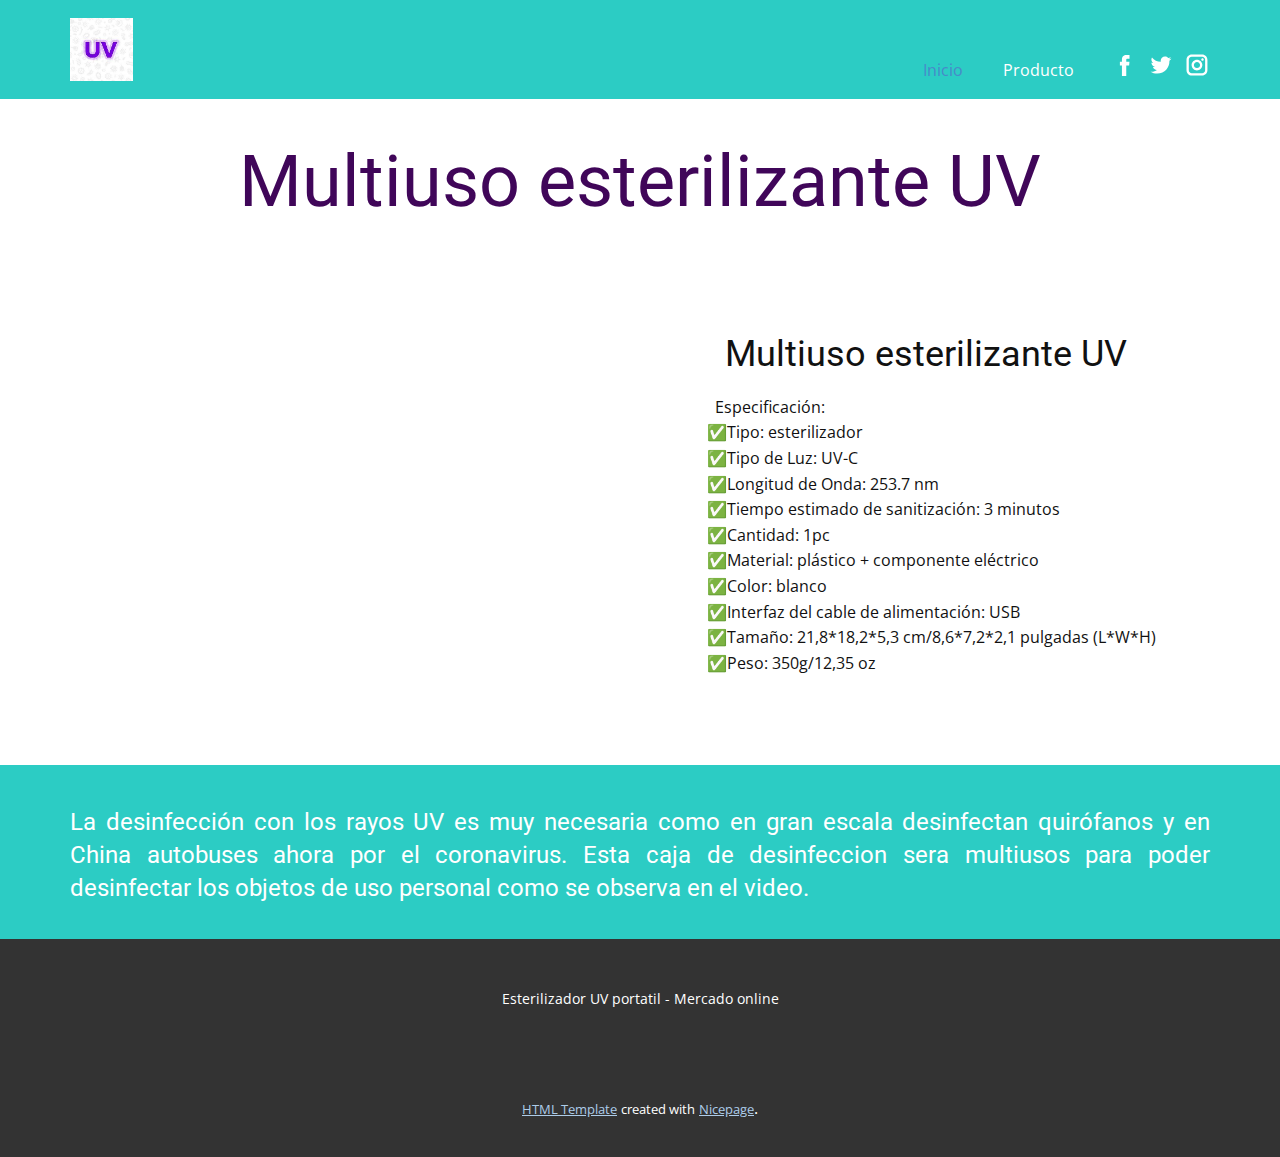
==== index.html @ 3eacc1e9 "1" ====
<!DOCTYPE html>
<html style="font-size: 16px;">
  <head>
    <meta name="viewport" content="width=device-width, initial-scale=1.0">
    <meta charset="utf-8">
    <meta name="keywords" content="Esterilizador UV portatil, El diseño de la luz indicadora facilita a los usuarios
conocer la etapa de desinfección, práctica y conveniente.
Transmisión de voz función
El esterilizador de teléfono admite la función de
transmisió voz en inglés, brindándote una mejor experiencia de uso., Multiuso esterilizante UV">
    <meta name="description" content="">
    <meta name="page_type" content="np-template-header-footer-from-plugin">
    <title>Inicio</title>
    <link rel="stylesheet" href="nicepage.css" media="screen">
<link rel="stylesheet" href="Inicio.css" media="screen">
    <script class="u-script" type="text/javascript" src="jquery.js" defer=""></script>
    <script class="u-script" type="text/javascript" src="nicepage.js" defer=""></script>
    <meta name="generator" content="Nicepage 2.25.0, nicepage.com">
    
    
    
    
    <link id="u-theme-google-font" rel="stylesheet" href="https://fonts.googleapis.com/css?family=Roboto:100,100i,300,300i,400,400i,500,500i,700,700i,900,900i|Open+Sans:300,300i,400,400i,600,600i,700,700i,800,800i">
    <script type="application/ld+json">{
		"@context": "http://schema.org",
		"@type": "Organization",
		"name": "",
		"url": "index.html",
		"logo": "images/uvlogo.jpg",
		"sameAs": []
}</script>
    <meta property="og:title" content="Inicio">
    <meta property="og:type" content="website">
    <meta name="theme-color" content="#478ac9">
    <link rel="canonical" href="index.html">
    <meta property="og:url" content="index.html">
  </head>
  <body data-home-page="Inicio.html" data-home-page-title="Inicio" class="u-body"><header class="u-align-center-sm u-align-center-xs u-clearfix u-header u-palette-4-base u-header" id="sec-c122"><div class="u-clearfix u-sheet u-sheet-1">
        <a href="https://nicepage.com" class="u-image u-logo u-image-1" data-image-width="225" data-image-height="225">
          <img src="images/uvlogo.jpg" class="u-logo-image u-logo-image-1" data-image-width="63">
        </a>
        <div class="u-social-icons u-spacing-10 u-social-icons-1">
          <a class="u-social-url" target="_blank" href="">
            <span class="u-icon u-icon-circle u-social-facebook u-social-type-logo u-icon-1">
              <svg class="u-svg-link" preserveAspectRatio="xMidYMin slice" viewBox="0 0 112 112" style=""><use xmlns:xlink="http://www.w3.org/1999/xlink" xlink:href="#svg-5c40"></use></svg>
              <svg xmlns="http://www.w3.org/2000/svg" xmlns:xlink="http://www.w3.org/1999/xlink" version="1.1" xml:space="preserve" class="u-svg-content" viewBox="0 0 112 112" x="0px" y="0px" id="svg-5c40"><path d="M75.5,28.8H65.4c-1.5,0-4,0.9-4,4.3v9.4h13.9l-1.5,15.8H61.4v45.1H42.8V58.3h-8.8V42.4h8.8V32.2 c0-7.4,3.4-18.8,18.8-18.8h13.8v15.4H75.5z"></path></svg>
            </span>
          </a>
          <a class="u-social-url" target="_blank" href="">
            <span class="u-icon u-icon-circle u-social-twitter u-social-type-logo u-icon-2">
              <svg class="u-svg-link" preserveAspectRatio="xMidYMin slice" viewBox="0 0 112 112" style=""><use xmlns:xlink="http://www.w3.org/1999/xlink" xlink:href="#svg-3d15"></use></svg>
              <svg xmlns="http://www.w3.org/2000/svg" xmlns:xlink="http://www.w3.org/1999/xlink" version="1.1" xml:space="preserve" class="u-svg-content" viewBox="0 0 112 112" x="0px" y="0px" id="svg-3d15"><path d="M92.2,38.2c0,0.8,0,1.6,0,2.3c0,24.3-18.6,52.4-52.6,52.4c-10.6,0.1-20.2-2.9-28.5-8.2 c1.4,0.2,2.9,0.2,4.4,0.2c8.7,0,16.7-2.9,23-7.9c-8.1-0.2-14.9-5.5-17.3-12.8c1.1,0.2,2.4,0.2,3.4,0.2c1.6,0,3.3-0.2,4.8-0.7 c-8.4-1.6-14.9-9.2-14.9-18c0-0.2,0-0.2,0-0.2c2.5,1.4,5.4,2.2,8.4,2.3c-5-3.3-8.3-8.9-8.3-15.4c0-3.4,1-6.5,2.5-9.2 c9.1,11.1,22.7,18.5,38,19.2c-0.2-1.4-0.4-2.8-0.4-4.3c0.1-10,8.3-18.2,18.5-18.2c5.4,0,10.1,2.2,13.5,5.7c4.3-0.8,8.1-2.3,11.7-4.5 c-1.4,4.3-4.3,7.9-8.1,10.1c3.7-0.4,7.3-1.4,10.6-2.9C98.9,32.3,95.7,35.5,92.2,38.2z"></path></svg>
            </span>
          </a>
          <a class="u-social-url" target="_blank" href="">
            <span class="u-icon u-icon-circle u-social-instagram u-social-type-logo u-icon-3">
              <svg class="u-svg-link" preserveAspectRatio="xMidYMin slice" viewBox="0 0 112 112" style=""><use xmlns:xlink="http://www.w3.org/1999/xlink" xlink:href="#svg-4b3e"></use></svg>
              <svg xmlns="http://www.w3.org/2000/svg" xmlns:xlink="http://www.w3.org/1999/xlink" version="1.1" xml:space="preserve" class="u-svg-content" viewBox="0 0 112 112" x="0px" y="0px" id="svg-4b3e"><path d="M55.9,32.9c-12.8,0-23.2,10.4-23.2,23.2s10.4,23.2,23.2,23.2s23.2-10.4,23.2-23.2S68.7,32.9,55.9,32.9z M55.9,69.4c-7.4,0-13.3-6-13.3-13.3c-0.1-7.4,6-13.3,13.3-13.3s13.3,6,13.3,13.3C69.3,63.5,63.3,69.4,55.9,69.4z"></path><path d="M79.7,26.8c-3,0-5.4,2.5-5.4,5.4s2.5,5.4,5.4,5.4c3,0,5.4-2.5,5.4-5.4S82.7,26.8,79.7,26.8z"></path><path d="M78.2,11H33.5C21,11,10.8,21.3,10.8,33.7v44.7c0,12.6,10.2,22.8,22.7,22.8h44.7c12.6,0,22.7-10.2,22.7-22.7 V33.7C100.8,21.1,90.6,11,78.2,11z M91,78.4c0,7.1-5.8,12.8-12.8,12.8H33.5c-7.1,0-12.8-5.8-12.8-12.8V33.7 c0-7.1,5.8-12.8,12.8-12.8h44.7c7.1,0,12.8,5.8,12.8,12.8V78.4z"></path></svg>
            </span>
          </a>
        </div>
        <nav class="u-align-left u-menu u-menu-dropdown u-offcanvas u-menu-1">
          <div class="menu-collapse" style="font-size: 1rem;">
            <a class="u-button-style u-nav-link" href="#">
              <svg class="u-svg-link" preserveAspectRatio="xMidYMin slice" viewBox="0 0 302 302" style=""><use xmlns:xlink="http://www.w3.org/1999/xlink" xlink:href="#svg-8a8f"></use></svg>
              <svg xmlns="http://www.w3.org/2000/svg" xmlns:xlink="http://www.w3.org/1999/xlink" version="1.1" id="svg-8a8f" x="0px" y="0px" viewBox="0 0 302 302" style="enable-background:new 0 0 302 302;" xml:space="preserve" class="u-svg-content"><g><rect y="36" width="302" height="30"></rect><rect y="236" width="302" height="30"></rect><rect y="136" width="302" height="30"></rect>
</g><g></g><g></g><g></g><g></g><g></g><g></g><g></g><g></g><g></g><g></g><g></g><g></g><g></g><g></g><g></g></svg>
            </a>
          </div>
          <div class="u-custom-menu u-nav-container">
            <ul class="u-nav u-unstyled u-nav-1"><li class="u-nav-item"><a class="u-button-style u-nav-link u-text-active-palette-1-base u-text-hover-palette-2-base" href="Inicio.html" style="padding: 10px 20px;">Inicio</a>
</li><li class="u-nav-item"><a class="u-button-style u-nav-link u-text-active-palette-1-base u-text-hover-palette-2-base" href="Producto.html" style="padding: 10px 20px;">Producto</a>
</li></ul>
          </div>
          <div class="u-custom-menu u-nav-container-collapse">
            <div class="u-align-center u-black u-container-style u-inner-container-layout u-opacity u-opacity-95 u-sidenav">
              <div class="u-menu-close"></div>
              <ul class="u-align-center u-nav u-popupmenu-items u-unstyled u-nav-2"><li class="u-nav-item"><a class="u-button-style u-nav-link" href="Inicio.html" style="padding: 10px 20px;">Inicio</a>
</li><li class="u-nav-item"><a class="u-button-style u-nav-link" href="Producto.html" style="padding: 10px 20px;">Producto</a>
</li></ul>
            </div>
            <div class="u-black u-menu-overlay u-opacity u-opacity-70"></div>
          </div>
        </nav>
      </div></header>
    <section class="u-clearfix u-section-1" id="sec-dc96">
      <div class="u-clearfix u-sheet u-valign-middle u-sheet-1">
        <h1 class="u-align-center u-heading-font u-text u-text-custom-color-1 u-text-default u-title u-text-1">Multiuso esterilizante UV</h1>
      </div>
    </section>
    <section class="u-clearfix u-section-2" id="sec-275d">
      <div class="u-clearfix u-sheet u-sheet-1">
        <div class="u-clearfix u-expanded-width u-gutter-50 u-layout-wrap u-layout-wrap-1">
          <div class="u-layout">
            <div class="u-layout-row">
              <div class="u-align-left u-container-style u-layout-cell u-left-cell u-size-30 u-video u-video-1" data-href="https://www.youtube.com/watch?v=5CI_IqP3uRk&amp;feature=youtu.be " data-target="_blank">
                <div class="u-background-video u-expanded" style="">
                  <div style=" position: absolute;width:178%;left:-39%;height:178%;top:-39%" class="embed-responsive">
                    <iframe style="position: absolute;top: 0;left: 0;width: 100%;height: 100%;" class="embed-responsive-item" src="https://www.youtube.com/embed/5CI_IqP3uRk?playlist=5CI_IqP3uRk&amp;loop=1&amp;mute=1&amp;showinfo=0&amp;controls=0&amp;start=0&amp;autoplay=1" frameborder="0" allowfullscreen=""></iframe>
                  </div>
                </div>
                <div class="u-container-layout u-container-layout-1"></div>
              </div>
              <div class="u-align-left u-container-style u-layout-cell u-right-cell u-size-30 u-layout-cell-2">
                <div class="u-container-layout u-container-layout-2">
                  <h2 class="u-text u-text-1">Multiuso esterilizante UV</h2>
                  <p class="u-text u-text-2">&nbsp; Especificación:<br>✅Tipo: esterilizador<br>✅Tipo de Luz: UV-C&nbsp;<br>✅Longitud de Onda: 253.7 nm<br>✅Tiempo estimado de
sanitización: 3 minutos&nbsp;<br>✅Cantidad: 1pc&nbsp;<br>✅Material: plástico + componente
eléctrico&nbsp;<br>✅Color: blanco&nbsp;<br>✅Interfaz del cable de
alimentación: USB&nbsp;<br>✅Tamaño: 21,8*18,2*5,3
cm/8,6*7,2*2,1 pulgadas (L*W*H)<br>✅Peso: 350g/12,35 oz&nbsp;&nbsp;
                  </p>
                </div>
              </div>
            </div>
          </div>
        </div>
      </div>
    </section>
    <section class="u-clearfix u-palette-4-base u-section-3" id="sec-e7da">
      <div class="u-clearfix u-sheet u-valign-middle u-sheet-1">
        <h1 class="u-align-justify u-heading-font u-text u-title u-text-1">
          <font style="font-size: 1.5rem;">La desinfección con los rayos UV es muy necesaria como en gran escala desinfectan quirófanos y en China autobuses ahora por el coronavirus. Esta caja de desinfeccion sera multiusos para poder desinfectar los objetos de uso personal como se observa en el video.</font>
          <br>
        </h1>
      </div>
    </section>
    
    
    <footer class="u-align-center u-clearfix u-footer u-grey-80 u-footer" id="sec-e6c6"><div class="u-clearfix u-sheet u-sheet-1">
        <p class="u-small-text u-text u-text-variant u-text-1">Esterilizador UV portatil - Mercado online</p>
      </div></footer>
    <section class="u-backlink u-clearfix u-grey-80">
      <a class="u-link" href="https://nicepage.com/html-templates" target="_blank">
        <span>HTML Template</span>
      </a>
      <p class="u-text">
        <span>created with</span>
      </p>
      <a class="u-link" href="https://nicepage.com/html" target="_blank">
        <span>Nicepage</span>
      </a>. 
    </section>
  </body>
</html>
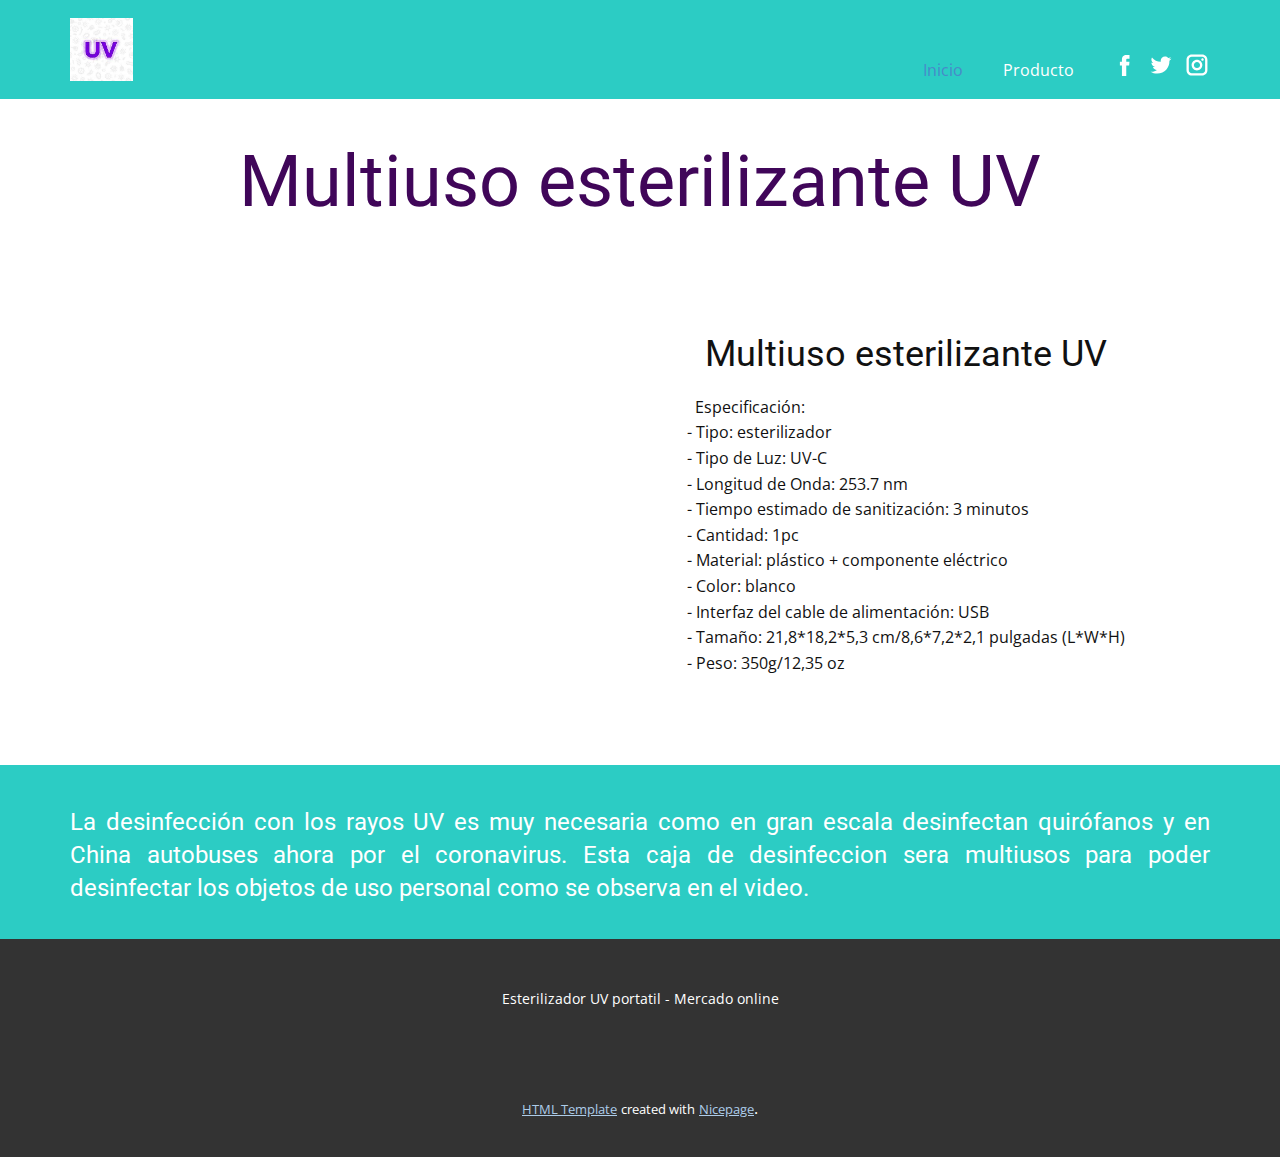
==== commit 146f1f79: "2" ====
--- a/index.html
+++ b/index.html
@@ -93,7 +93,7 @@
         <div class="u-clearfix u-expanded-width u-gutter-50 u-layout-wrap u-layout-wrap-1">
           <div class="u-layout">
             <div class="u-layout-row">
-              <div class="u-align-left u-container-style u-layout-cell u-left-cell u-size-30 u-video u-video-1" data-href="https://www.youtube.com/watch?v=5CI_IqP3uRk&amp;feature=youtu.be " data-target="_blank">
+              <div class="u-align-left u-container-style u-layout-cell u-left-cell u-size-29 u-video u-video-1" data-href="https://www.youtube.com/watch?v=5CI_IqP3uRk&amp;feature=youtu.be " data-target="_blank">
                 <div class="u-background-video u-expanded" style="">
                   <div style=" position: absolute;width:178%;left:-39%;height:178%;top:-39%" class="embed-responsive">
                     <iframe style="position: absolute;top: 0;left: 0;width: 100%;height: 100%;" class="embed-responsive-item" src="https://www.youtube.com/embed/5CI_IqP3uRk?playlist=5CI_IqP3uRk&amp;loop=1&amp;mute=1&amp;showinfo=0&amp;controls=0&amp;start=0&amp;autoplay=1" frameborder="0" allowfullscreen=""></iframe>
@@ -101,14 +101,14 @@
                 </div>
                 <div class="u-container-layout u-container-layout-1"></div>
               </div>
-              <div class="u-align-left u-container-style u-layout-cell u-right-cell u-size-30 u-layout-cell-2">
+              <div class="u-align-left u-container-style u-layout-cell u-right-cell u-size-31 u-layout-cell-2">
                 <div class="u-container-layout u-container-layout-2">
                   <h2 class="u-text u-text-1">Multiuso esterilizante UV</h2>
-                  <p class="u-text u-text-2">&nbsp; Especificación:<br>✅Tipo: esterilizador<br>✅Tipo de Luz: UV-C&nbsp;<br>✅Longitud de Onda: 253.7 nm<br>✅Tiempo estimado de
-sanitización: 3 minutos&nbsp;<br>✅Cantidad: 1pc&nbsp;<br>✅Material: plástico + componente
-eléctrico&nbsp;<br>✅Color: blanco&nbsp;<br>✅Interfaz del cable de
-alimentación: USB&nbsp;<br>✅Tamaño: 21,8*18,2*5,3
-cm/8,6*7,2*2,1 pulgadas (L*W*H)<br>✅Peso: 350g/12,35 oz&nbsp;&nbsp;
+                  <p class="u-text u-text-2">&nbsp; Especificación:<br>- Tipo: esterilizador<br>- Tipo de Luz: UV-C&nbsp;<br>- Longitud de Onda: 253.7 nm<br>- Tiempo estimado de
+sanitización: 3 minutos&nbsp;<br>- Cantidad: 1pc&nbsp;<br>- Material: plástico + componente
+eléctrico&nbsp;<br>- Color: blanco&nbsp;<br>- Interfaz del cable de
+alimentación: USB&nbsp;<br>- Tamaño: 21,8*18,2*5,3
+cm/8,6*7,2*2,1 pulgadas (L*W*H)<br>- Peso: 350g/12,35 oz&nbsp;&nbsp;
                   </p>
                 </div>
               </div>
--- a/Inicio.css
+++ b/Inicio.css
@@ -16,9 +16,11 @@
 .u-section-2 .u-container-layout-2 {padding-left: 30px; padding-right: 30px} }
 
 @media (max-width: 767px){ .u-section-2 .u-layout-wrap-1 {margin-top: 42px; margin-bottom: 42px; margin-right: initial; margin-left: initial}
-.u-section-2 .u-video-1 {min-height: 428px}
+.u-section-2 .u-video-1 {min-height: 442px}
 .u-section-2 .u-container-layout-1 {padding-left: 10px; padding-right: 10px}
+.u-section-2 .u-layout-cell-2 {min-height: 100px}
 .u-section-2 .u-container-layout-2 {padding-left: 10px; padding-right: 10px} }
 
-@media (max-width: 575px){ .u-section-2 .u-video-1 {min-height: 269px} }.u-section-3 .u-sheet-1 {min-height: 174px}
+@media (max-width: 575px){ .u-section-2 .u-video-1 {min-height: 269px}
+.u-section-2 .u-layout-cell-2 {min-height: 451px} }.u-section-3 .u-sheet-1 {min-height: 174px}
 .u-section-3 .u-text-1 {font-size: 1.875rem; margin: 21px 0}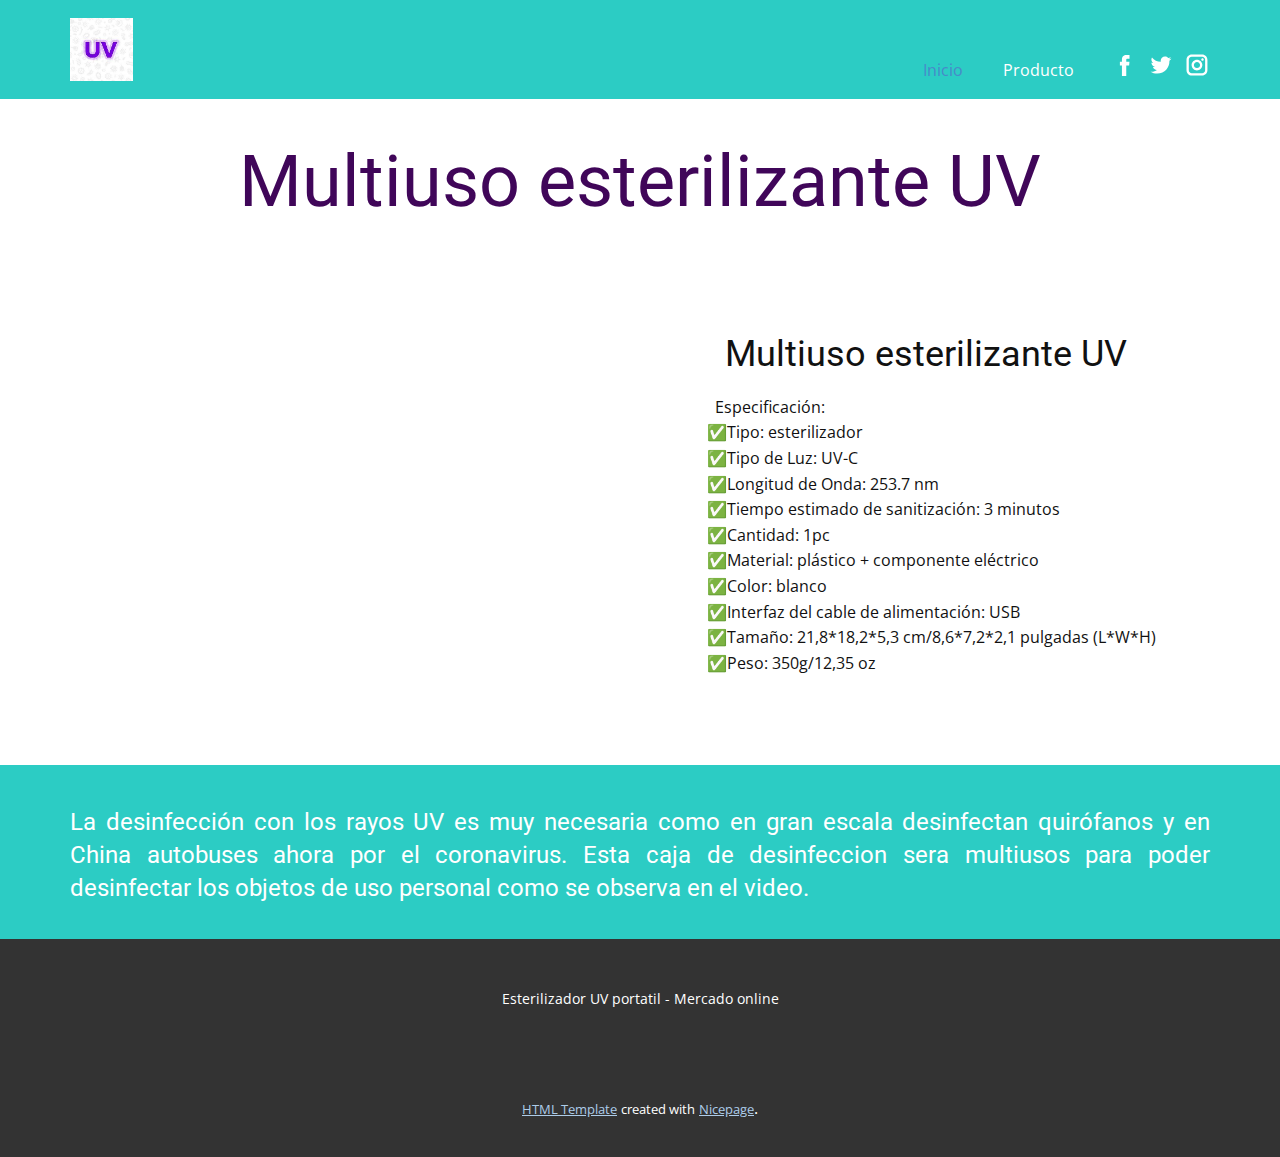
==== commit abfbe4ec: "Revert "2"" ====
--- a/index.html
+++ b/index.html
@@ -93,7 +93,7 @@
         <div class="u-clearfix u-expanded-width u-gutter-50 u-layout-wrap u-layout-wrap-1">
           <div class="u-layout">
             <div class="u-layout-row">
-              <div class="u-align-left u-container-style u-layout-cell u-left-cell u-size-29 u-video u-video-1" data-href="https://www.youtube.com/watch?v=5CI_IqP3uRk&amp;feature=youtu.be " data-target="_blank">
+              <div class="u-align-left u-container-style u-layout-cell u-left-cell u-size-30 u-video u-video-1" data-href="https://www.youtube.com/watch?v=5CI_IqP3uRk&amp;feature=youtu.be " data-target="_blank">
                 <div class="u-background-video u-expanded" style="">
                   <div style=" position: absolute;width:178%;left:-39%;height:178%;top:-39%" class="embed-responsive">
                     <iframe style="position: absolute;top: 0;left: 0;width: 100%;height: 100%;" class="embed-responsive-item" src="https://www.youtube.com/embed/5CI_IqP3uRk?playlist=5CI_IqP3uRk&amp;loop=1&amp;mute=1&amp;showinfo=0&amp;controls=0&amp;start=0&amp;autoplay=1" frameborder="0" allowfullscreen=""></iframe>
@@ -101,14 +101,14 @@
                 </div>
                 <div class="u-container-layout u-container-layout-1"></div>
               </div>
-              <div class="u-align-left u-container-style u-layout-cell u-right-cell u-size-31 u-layout-cell-2">
+              <div class="u-align-left u-container-style u-layout-cell u-right-cell u-size-30 u-layout-cell-2">
                 <div class="u-container-layout u-container-layout-2">
                   <h2 class="u-text u-text-1">Multiuso esterilizante UV</h2>
-                  <p class="u-text u-text-2">&nbsp; Especificación:<br>- Tipo: esterilizador<br>- Tipo de Luz: UV-C&nbsp;<br>- Longitud de Onda: 253.7 nm<br>- Tiempo estimado de
-sanitización: 3 minutos&nbsp;<br>- Cantidad: 1pc&nbsp;<br>- Material: plástico + componente
-eléctrico&nbsp;<br>- Color: blanco&nbsp;<br>- Interfaz del cable de
-alimentación: USB&nbsp;<br>- Tamaño: 21,8*18,2*5,3
-cm/8,6*7,2*2,1 pulgadas (L*W*H)<br>- Peso: 350g/12,35 oz&nbsp;&nbsp;
+                  <p class="u-text u-text-2">&nbsp; Especificación:<br>✅Tipo: esterilizador<br>✅Tipo de Luz: UV-C&nbsp;<br>✅Longitud de Onda: 253.7 nm<br>✅Tiempo estimado de
+sanitización: 3 minutos&nbsp;<br>✅Cantidad: 1pc&nbsp;<br>✅Material: plástico + componente
+eléctrico&nbsp;<br>✅Color: blanco&nbsp;<br>✅Interfaz del cable de
+alimentación: USB&nbsp;<br>✅Tamaño: 21,8*18,2*5,3
+cm/8,6*7,2*2,1 pulgadas (L*W*H)<br>✅Peso: 350g/12,35 oz&nbsp;&nbsp;
                   </p>
                 </div>
               </div>
--- a/Inicio.css
+++ b/Inicio.css
@@ -16,11 +16,9 @@
 .u-section-2 .u-container-layout-2 {padding-left: 30px; padding-right: 30px} }
 
 @media (max-width: 767px){ .u-section-2 .u-layout-wrap-1 {margin-top: 42px; margin-bottom: 42px; margin-right: initial; margin-left: initial}
-.u-section-2 .u-video-1 {min-height: 442px}
+.u-section-2 .u-video-1 {min-height: 428px}
 .u-section-2 .u-container-layout-1 {padding-left: 10px; padding-right: 10px}
-.u-section-2 .u-layout-cell-2 {min-height: 100px}
 .u-section-2 .u-container-layout-2 {padding-left: 10px; padding-right: 10px} }
 
-@media (max-width: 575px){ .u-section-2 .u-video-1 {min-height: 269px}
-.u-section-2 .u-layout-cell-2 {min-height: 451px} }.u-section-3 .u-sheet-1 {min-height: 174px}
+@media (max-width: 575px){ .u-section-2 .u-video-1 {min-height: 269px} }.u-section-3 .u-sheet-1 {min-height: 174px}
 .u-section-3 .u-text-1 {font-size: 1.875rem; margin: 21px 0}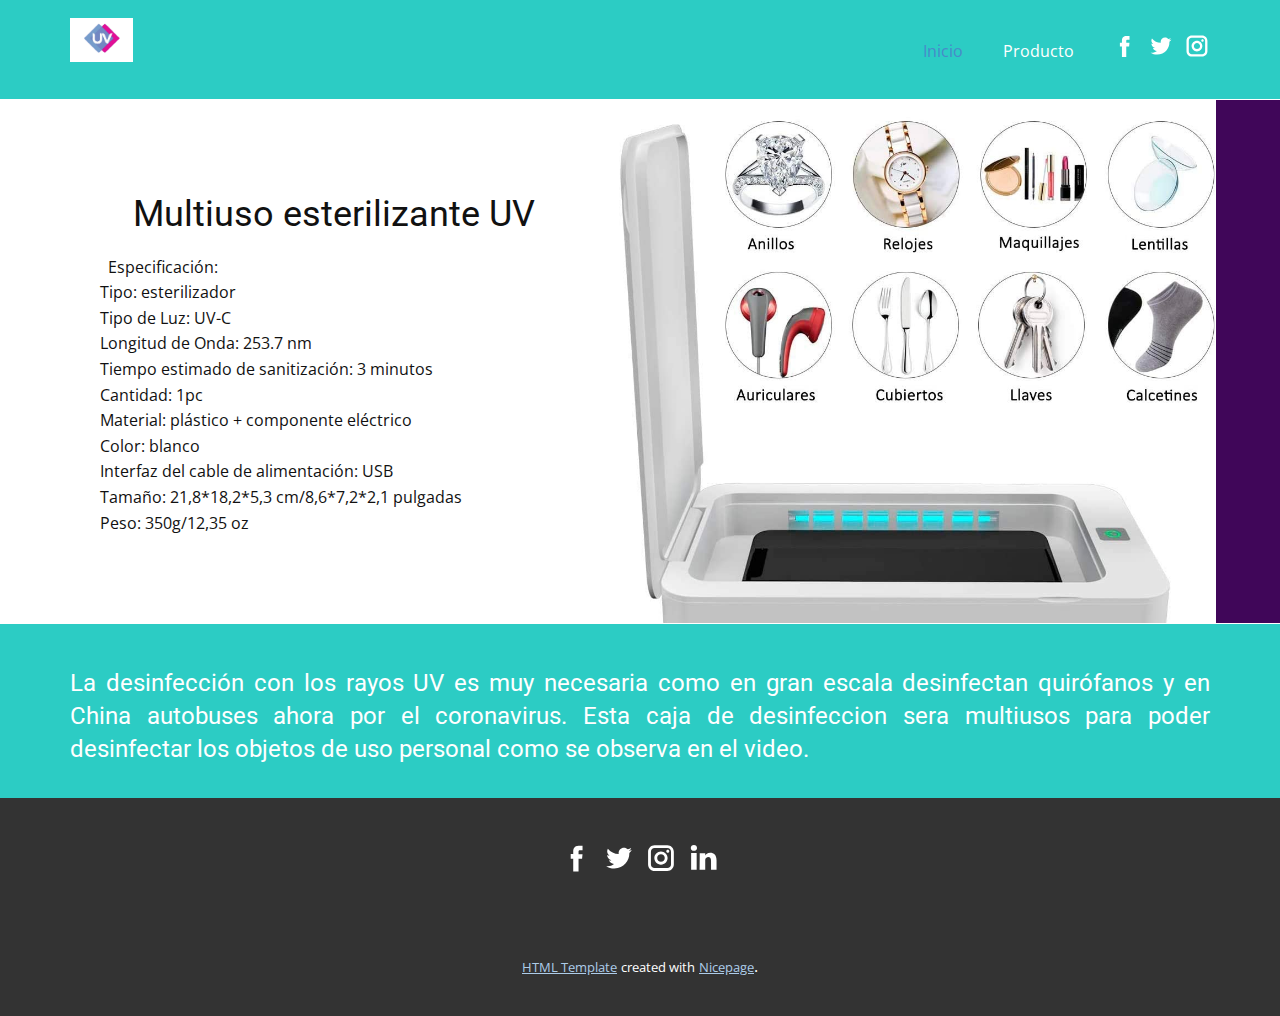
==== commit d60a8346: "5" ====
--- a/index.html
+++ b/index.html
@@ -19,14 +19,13 @@
     
     
     
-    
     <link id="u-theme-google-font" rel="stylesheet" href="https://fonts.googleapis.com/css?family=Roboto:100,100i,300,300i,400,400i,500,500i,700,700i,900,900i|Open+Sans:300,300i,400,400i,600,600i,700,700i,800,800i">
     <script type="application/ld+json">{
 		"@context": "http://schema.org",
 		"@type": "Organization",
 		"name": "",
 		"url": "index.html",
-		"logo": "images/uvlogo.jpg",
+		"logo": "images/uv.jpeg",
 		"sameAs": []
 }</script>
     <meta property="og:title" content="Inicio">
@@ -36,8 +35,8 @@
     <meta property="og:url" content="index.html">
   </head>
   <body data-home-page="Inicio.html" data-home-page-title="Inicio" class="u-body"><header class="u-align-center-sm u-align-center-xs u-clearfix u-header u-palette-4-base u-header" id="sec-c122"><div class="u-clearfix u-sheet u-sheet-1">
-        <a href="https://nicepage.com" class="u-image u-logo u-image-1" data-image-width="225" data-image-height="225">
-          <img src="images/uvlogo.jpg" class="u-logo-image u-logo-image-1" data-image-width="63">
+        <a href="https://nicepage.com" class="u-image u-logo u-image-1" data-image-width="1280" data-image-height="904">
+          <img src="images/uv.jpeg" class="u-logo-image u-logo-image-1" data-image-width="63">
         </a>
         <div class="u-social-icons u-spacing-10 u-social-icons-1">
           <a class="u-social-url" target="_blank" href="">
@@ -83,42 +82,33 @@
           </div>
         </nav>
       </div></header>
-    <section class="u-clearfix u-section-1" id="sec-dc96">
-      <div class="u-clearfix u-sheet u-valign-middle u-sheet-1">
-        <h1 class="u-align-center u-heading-font u-text u-text-custom-color-1 u-text-default u-title u-text-1">Multiuso esterilizante UV</h1>
-      </div>
-    </section>
-    <section class="u-clearfix u-section-2" id="sec-275d">
-      <div class="u-clearfix u-sheet u-sheet-1">
-        <div class="u-clearfix u-expanded-width u-gutter-50 u-layout-wrap u-layout-wrap-1">
-          <div class="u-layout">
-            <div class="u-layout-row">
-              <div class="u-align-left u-container-style u-layout-cell u-left-cell u-size-30 u-video u-video-1" data-href="https://www.youtube.com/watch?v=5CI_IqP3uRk&amp;feature=youtu.be " data-target="_blank">
-                <div class="u-background-video u-expanded" style="">
-                  <div style=" position: absolute;width:178%;left:-39%;height:178%;top:-39%" class="embed-responsive">
-                    <iframe style="position: absolute;top: 0;left: 0;width: 100%;height: 100%;" class="embed-responsive-item" src="https://www.youtube.com/embed/5CI_IqP3uRk?playlist=5CI_IqP3uRk&amp;loop=1&amp;mute=1&amp;showinfo=0&amp;controls=0&amp;start=0&amp;autoplay=1" frameborder="0" allowfullscreen=""></iframe>
-                  </div>
-                </div>
-                <div class="u-container-layout u-container-layout-1"></div>
+    <section class="u-clearfix u-valign-middle u-section-1" id="carousel_6629">
+      <div class="u-clearfix u-expanded-width u-layout-wrap u-layout-wrap-1">
+        <div class="u-gutter-0 u-layout">
+          <div class="u-layout-row">
+            <div class="u-container-style u-layout-cell u-left-cell u-size-29 u-white u-layout-cell-1">
+              <div class="u-container-layout u-container-layout-1">
+                <h2 class="u-align-center u-text u-text-default u-text-1">Multiuso esterilizante UV</h2>
+                <p class="u-text u-text-2">&nbsp; Especificación:<br>Tipo: esterilizador<br>Tipo de Luz: UV-C&nbsp;<br>Longitud de Onda: 253.7 nm<br>Tiempo estimado de
+sanitización: 3 minutos&nbsp;<br>Cantidad: 1pc&nbsp;<br>Material: plástico + componente
+eléctrico&nbsp;<br>Color: blanco&nbsp;<br>Interfaz del cable de
+alimentación: USB&nbsp;<br>Tamaño: 21,8*18,2*5,3
+cm/8,6*7,2*2,1 pulgadas<br>Peso: 350g/12,35 oz&nbsp;&nbsp;
+                </p>
               </div>
-              <div class="u-align-left u-container-style u-layout-cell u-right-cell u-size-30 u-layout-cell-2">
-                <div class="u-container-layout u-container-layout-2">
-                  <h2 class="u-text u-text-1">Multiuso esterilizante UV</h2>
-                  <p class="u-text u-text-2">&nbsp; Especificación:<br>✅Tipo: esterilizador<br>✅Tipo de Luz: UV-C&nbsp;<br>✅Longitud de Onda: 253.7 nm<br>✅Tiempo estimado de
-sanitización: 3 minutos&nbsp;<br>✅Cantidad: 1pc&nbsp;<br>✅Material: plástico + componente
-eléctrico&nbsp;<br>✅Color: blanco&nbsp;<br>✅Interfaz del cable de
-alimentación: USB&nbsp;<br>✅Tamaño: 21,8*18,2*5,3
-cm/8,6*7,2*2,1 pulgadas (L*W*H)<br>✅Peso: 350g/12,35 oz&nbsp;&nbsp;
-                  </p>
-                </div>
-              </div>
+            </div>
+            <div class="u-container-style u-image u-layout-cell u-size-28 u-image-1" data-image-width="1082" data-image-height="1065">
+              <div class="u-container-layout u-container-layout-2"></div>
+            </div>
+            <div class="u-align-left u-container-style u-custom-color-1 u-layout-cell u-right-cell u-size-3 u-layout-cell-3">
+              <div class="u-container-layout u-container-layout-3"></div>
             </div>
           </div>
         </div>
       </div>
     </section>
-    <section class="u-clearfix u-palette-4-base u-section-3" id="sec-e7da">
-      <div class="u-clearfix u-sheet u-valign-middle u-sheet-1">
+    <section class="u-clearfix u-palette-4-base u-section-2" id="sec-e7da">
+      <div class="u-clearfix u-sheet u-sheet-1">
         <h1 class="u-align-justify u-heading-font u-text u-title u-text-1">
           <font style="font-size: 1.5rem;">La desinfección con los rayos UV es muy necesaria como en gran escala desinfectan quirófanos y en China autobuses ahora por el coronavirus. Esta caja de desinfeccion sera multiusos para poder desinfectar los objetos de uso personal como se observa en el video.</font>
           <br>
@@ -127,8 +117,33 @@
     </section>
     
     
-    <footer class="u-align-center u-clearfix u-footer u-grey-80 u-footer" id="sec-e6c6"><div class="u-clearfix u-sheet u-sheet-1">
-        <p class="u-small-text u-text u-text-variant u-text-1">Esterilizador UV portatil - Mercado online</p>
+    <footer class="u-clearfix u-footer u-grey-80" id="sec-e6c6"><div class="u-clearfix u-sheet u-sheet-1">
+        <div class="u-align-left u-social-icons u-spacing-10 u-social-icons-1">
+          <a class="u-social-url" target="_blank" href="">
+            <span class="u-icon u-icon-circle u-social-facebook u-social-type-logo u-icon-1">
+              <svg class="u-svg-link" preserveAspectRatio="xMidYMin slice" viewBox="0 0 112 112" style=""><use xmlns:xlink="http://www.w3.org/1999/xlink" xlink:href="#svg-a52b"></use></svg>
+              <svg xmlns="http://www.w3.org/2000/svg" xmlns:xlink="http://www.w3.org/1999/xlink" version="1.1" xml:space="preserve" class="u-svg-content" viewBox="0 0 112 112" x="0px" y="0px" id="svg-a52b"><path d="M75.5,28.8H65.4c-1.5,0-4,0.9-4,4.3v9.4h13.9l-1.5,15.8H61.4v45.1H42.8V58.3h-8.8V42.4h8.8V32.2 c0-7.4,3.4-18.8,18.8-18.8h13.8v15.4H75.5z"></path></svg>
+            </span>
+          </a>
+          <a class="u-social-url" target="_blank" href="">
+            <span class="u-icon u-icon-circle u-social-twitter u-social-type-logo u-icon-2">
+              <svg class="u-svg-link" preserveAspectRatio="xMidYMin slice" viewBox="0 0 112 112" style=""><use xmlns:xlink="http://www.w3.org/1999/xlink" xlink:href="#svg-9a15"></use></svg>
+              <svg xmlns="http://www.w3.org/2000/svg" xmlns:xlink="http://www.w3.org/1999/xlink" version="1.1" xml:space="preserve" class="u-svg-content" viewBox="0 0 112 112" x="0px" y="0px" id="svg-9a15"><path d="M92.2,38.2c0,0.8,0,1.6,0,2.3c0,24.3-18.6,52.4-52.6,52.4c-10.6,0.1-20.2-2.9-28.5-8.2 c1.4,0.2,2.9,0.2,4.4,0.2c8.7,0,16.7-2.9,23-7.9c-8.1-0.2-14.9-5.5-17.3-12.8c1.1,0.2,2.4,0.2,3.4,0.2c1.6,0,3.3-0.2,4.8-0.7 c-8.4-1.6-14.9-9.2-14.9-18c0-0.2,0-0.2,0-0.2c2.5,1.4,5.4,2.2,8.4,2.3c-5-3.3-8.3-8.9-8.3-15.4c0-3.4,1-6.5,2.5-9.2 c9.1,11.1,22.7,18.5,38,19.2c-0.2-1.4-0.4-2.8-0.4-4.3c0.1-10,8.3-18.2,18.5-18.2c5.4,0,10.1,2.2,13.5,5.7c4.3-0.8,8.1-2.3,11.7-4.5 c-1.4,4.3-4.3,7.9-8.1,10.1c3.7-0.4,7.3-1.4,10.6-2.9C98.9,32.3,95.7,35.5,92.2,38.2z"></path></svg>
+            </span>
+          </a>
+          <a class="u-social-url" target="_blank" href="">
+            <span class="u-icon u-icon-circle u-social-instagram u-social-type-logo u-icon-3">
+              <svg class="u-svg-link" preserveAspectRatio="xMidYMin slice" viewBox="0 0 112 112" style=""><use xmlns:xlink="http://www.w3.org/1999/xlink" xlink:href="#svg-6e57"></use></svg>
+              <svg xmlns="http://www.w3.org/2000/svg" xmlns:xlink="http://www.w3.org/1999/xlink" version="1.1" xml:space="preserve" class="u-svg-content" viewBox="0 0 112 112" x="0px" y="0px" id="svg-6e57"><path d="M55.9,32.9c-12.8,0-23.2,10.4-23.2,23.2s10.4,23.2,23.2,23.2s23.2-10.4,23.2-23.2S68.7,32.9,55.9,32.9z M55.9,69.4c-7.4,0-13.3-6-13.3-13.3c-0.1-7.4,6-13.3,13.3-13.3s13.3,6,13.3,13.3C69.3,63.5,63.3,69.4,55.9,69.4z"></path><path d="M79.7,26.8c-3,0-5.4,2.5-5.4,5.4s2.5,5.4,5.4,5.4c3,0,5.4-2.5,5.4-5.4S82.7,26.8,79.7,26.8z"></path><path d="M78.2,11H33.5C21,11,10.8,21.3,10.8,33.7v44.7c0,12.6,10.2,22.8,22.7,22.8h44.7c12.6,0,22.7-10.2,22.7-22.7 V33.7C100.8,21.1,90.6,11,78.2,11z M91,78.4c0,7.1-5.8,12.8-12.8,12.8H33.5c-7.1,0-12.8-5.8-12.8-12.8V33.7 c0-7.1,5.8-12.8,12.8-12.8h44.7c7.1,0,12.8,5.8,12.8,12.8V78.4z"></path></svg>
+            </span>
+          </a>
+          <a class="u-social-url" target="_blank" href="">
+            <span class="u-icon u-icon-circle u-social-linkedin u-social-type-logo u-icon-4">
+              <svg class="u-svg-link" preserveAspectRatio="xMidYMin slice" viewBox="0 0 112 112" style=""><use xmlns:xlink="http://www.w3.org/1999/xlink" xlink:href="#svg-5603"></use></svg>
+              <svg xmlns="http://www.w3.org/2000/svg" xmlns:xlink="http://www.w3.org/1999/xlink" version="1.1" xml:space="preserve" class="u-svg-content" viewBox="0 0 112 112" x="0px" y="0px" id="svg-5603"><path d="M33.8,96.8H14.5v-58h19.3V96.8z M24.1,30.9L24.1,30.9c-6.6,0-10.8-4.5-10.8-10.1c0-5.8,4.3-10.1,10.9-10.1 S34.9,15,35.1,20.8C35.1,26.4,30.8,30.9,24.1,30.9z M103.3,96.8H84.1v-31c0-7.8-2.7-13.1-9.8-13.1c-5.3,0-8.5,3.6-9.9,7.1 c-0.6,1.3-0.6,3-0.6,4.8V97H44.5c0,0,0.3-52.6,0-58h19.3v8.2c2.6-3.9,7.2-9.6,17.4-9.6c12.7,0,22.2,8.4,22.2,26.1V96.8z"></path></svg>
+            </span>
+          </a>
+        </div>
       </div></footer>
     <section class="u-backlink u-clearfix u-grey-80">
       <a class="u-link" href="https://nicepage.com/html-templates" target="_blank">
--- a/nicepage.css
+++ b/nicepage.css
@@ -29984,14 +29984,16 @@
 .u-header .u-social-icons-1 {margin-right: auto}
 .u-header .u-menu-1 {margin-bottom: 60px} }
 @media (max-width: 575px){ .u-header .u-sheet-1 {min-height: 165px} }
- .u-footer {background-image: none}
-.u-footer .u-sheet-1 {min-height: 120px}
-.u-footer .u-text-1 {width: 417px; margin: 49px auto} 
+ .u-footer .u-sheet-1 {min-height: 120px}
+.u-footer .u-social-icons-1 {height: 32px; min-height: 16px; width: 158px; min-width: 94px; white-space: nowrap; margin: 44px auto}
+.u-footer .u-icon-1 {height: 100%}
+.u-footer .u-icon-2 {height: 100%}
+.u-footer .u-icon-3 {height: 100%}
+.u-footer .u-icon-4 {height: 100%} 
 @media (max-width: 1199px){ .u-footer .u-sheet-1 {min-height: 99px} }
 @media (max-width: 991px){ .u-footer .u-sheet-1 {min-height: 76px} }
 @media (max-width: 767px){ .u-footer .u-sheet-1 {min-height: 57px} }
-@media (max-width: 575px){ .u-footer .u-sheet-1 {min-height: 36px}
-.u-footer .u-text-1 {width: 340px} }
+@media (max-width: 575px){ .u-footer .u-sheet-1 {min-height: 36px} }
 
  /*begin-variables base-font-size*/ 
  html { font-size: 16px; }
--- a/Inicio.css
+++ b/Inicio.css
@@ -1,24 +1,39 @@
-.u-section-1 .u-sheet-1 {min-height: 165px}
-.u-section-1 .u-text-1 {margin: 43px auto}.u-section-2 .u-sheet-1 {min-height: 500px}
-.u-section-2 .u-layout-wrap-1 {margin: 50px 0}
-.u-section-2 .u-video-1 {min-height: 451px}
-.u-section-2 .u-container-layout-1 {padding: 20px}
-.u-section-2 .u-layout-cell-2 {min-height: 451px}
-.u-section-2 .u-container-layout-2 {padding: 20px 60px}
-.u-section-2 .u-text-1 {margin: 1px 0 0}
-.u-section-2 .u-text-2 {margin: 20px -12px 0 -18px} 
+.u-section-1 {min-height: 525px}
+.u-section-1 .u-layout-wrap-1 {margin: 1px auto 1px 0}
+.u-section-1 .u-layout-cell-1 {min-height: 523px; background-image: none}
+.u-section-1 .u-container-layout-1 {padding: 30px 30px 30px 80px}
+.u-section-1 .u-text-1 {margin: 65px auto 0}
+.u-section-1 .u-text-2 {margin: 20px 33px 0 20px}
+.u-section-1 .u-image-1 {min-height: 523px; background-image: url("images/UV41.jpg")}
+.u-section-1 .u-container-layout-2 {padding: 30px}
+.u-section-1 .u-layout-cell-3 {min-height: 523px}
+.u-section-1 .u-container-layout-3 {padding: 30px} 
 
-@media (max-width: 1199px){ .u-section-2 .u-layout-wrap-1 {margin-right: initial; margin-left: initial}
-.u-section-2 .u-container-layout-2 {padding-left: 49px; padding-right: 49px} }
+@media (max-width: 1199px){ .u-section-1 {min-height: 405px}
+.u-section-1 .u-layout-wrap-1 {position: relative; margin-right: initial; margin-left: initial}
+.u-section-1 .u-layout-cell-1 {min-height: 431px; background-position: 50% 50%}
+.u-section-1 .u-container-layout-1 {padding-left: 50px}
+.u-section-1 .u-text-1 {width: 445px; margin-right: 66px}
+.u-section-1 .u-text-2 {width: 282px}
+.u-section-1 .u-image-1 {min-height: 431px; background-position: 50% 50%}
+.u-section-1 .u-layout-cell-3 {min-height: 431px} }
 
-@media (max-width: 991px){ .u-section-2 .u-video-1 {min-height: 285px}
-.u-section-2 .u-container-layout-1 {padding-left: 30px; padding-right: 30px}
-.u-section-2 .u-container-layout-2 {padding-left: 30px; padding-right: 30px} }
+@media (max-width: 991px){ .u-section-1 {min-height: 285px}
+.u-section-1 .u-layout-cell-1 {min-height: 100px}
+.u-section-1 .u-container-layout-1 {padding-left: 30px}
+.u-section-1 .u-text-1 {margin-right: auto}
+.u-section-1 .u-text-2 {width: 240px}
+.u-section-1 .u-image-1 {min-height: 330px}
+.u-section-1 .u-layout-cell-3 {min-height: 330px} }
 
-@media (max-width: 767px){ .u-section-2 .u-layout-wrap-1 {margin-top: 42px; margin-bottom: 42px; margin-right: initial; margin-left: initial}
-.u-section-2 .u-video-1 {min-height: 428px}
-.u-section-2 .u-container-layout-1 {padding-left: 10px; padding-right: 10px}
-.u-section-2 .u-container-layout-2 {padding-left: 10px; padding-right: 10px} }
+@media (max-width: 767px){ .u-section-1 .u-container-layout-1 {padding-left: 50px; padding-right: 50px}
+.u-section-1 .u-text-1 {margin-right: 121px}
+.u-section-1 .u-image-1 {min-height: 530px}
+.u-section-1 .u-container-layout-2 {padding-left: 10px; padding-right: 10px}
+.u-section-1 .u-layout-cell-3 {min-height: 4950px}
+.u-section-1 .u-container-layout-3 {padding-left: 10px; padding-right: 10px} }
 
-@media (max-width: 575px){ .u-section-2 .u-video-1 {min-height: 269px} }.u-section-3 .u-sheet-1 {min-height: 174px}
-.u-section-3 .u-text-1 {font-size: 1.875rem; margin: 21px 0}+@media (max-width: 575px){ .u-section-1 .u-text-1 {margin-right: 74px}
+.u-section-1 .u-image-1 {min-height: 334px}
+.u-section-1 .u-layout-cell-3 {min-height: 57px} }.u-section-2 .u-sheet-1 {min-height: 174px}
+.u-section-2 .u-text-1 {font-size: 1.875rem; margin: 40px 0 35px}